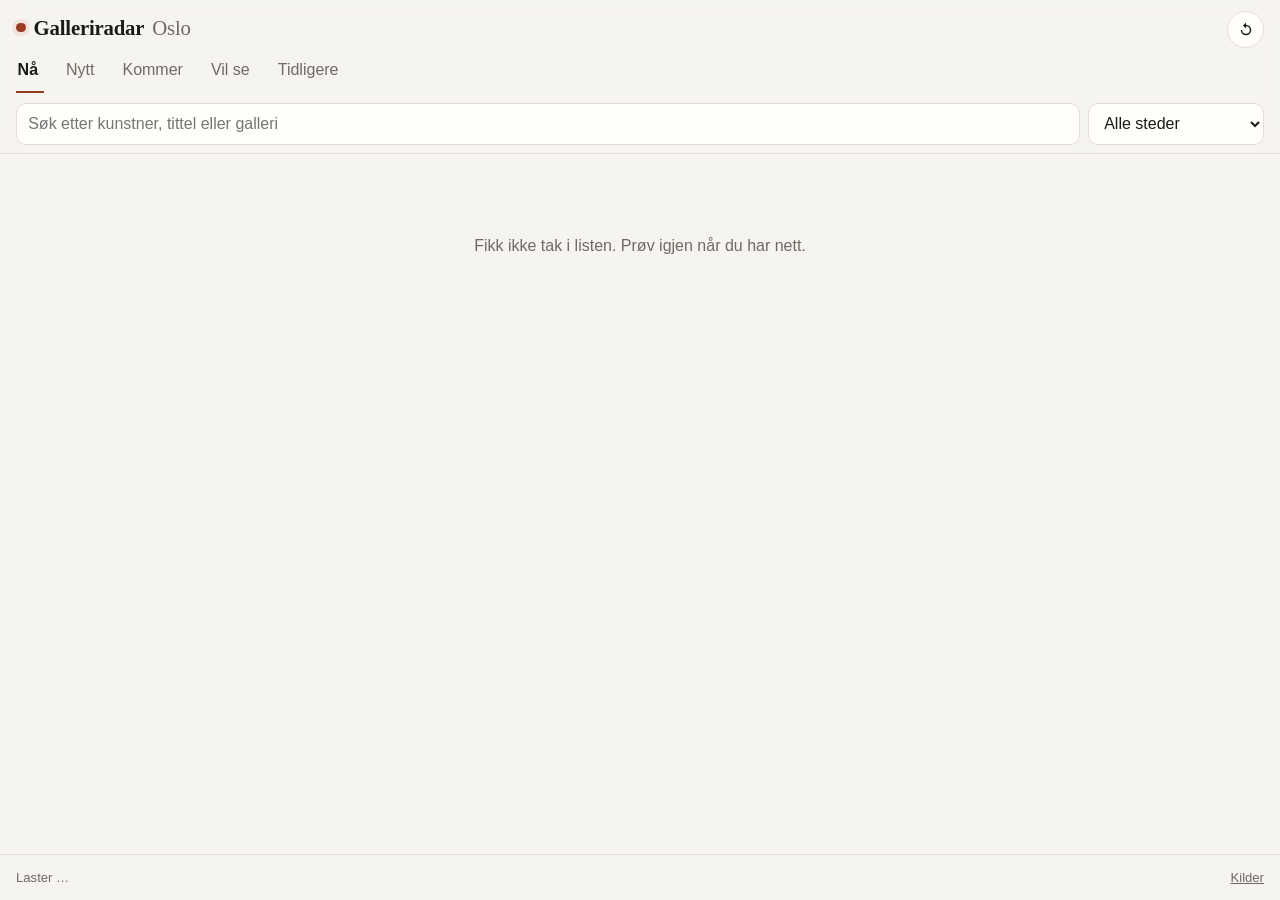
==== front/index.html @ ddc251dc "Lokal utgave: Flask-app med SQLite, innhøsting fra 20 Oslo-gallerier Co-Authored-By: Claude Opus 5 <" ====
<!doctype html>
<html lang="nb">
<head>
<meta charset="utf-8">
<meta name="viewport" content="width=device-width, initial-scale=1, viewport-fit=cover">
<title>Galleriradar Oslo</title>
<meta name="description" content="Hva skjer på gallerier og museer i Oslo">
<link rel="manifest" href="manifest.webmanifest">
<meta name="theme-color" content="#f6f4f0" media="(prefers-color-scheme: light)">
<meta name="theme-color" content="#131210" media="(prefers-color-scheme: dark)">
<meta name="apple-mobile-web-app-capable" content="yes">
<meta name="apple-mobile-web-app-title" content="Galleriradar">
<meta name="apple-mobile-web-app-status-bar-style" content="default">
<link rel="apple-touch-icon" href="ikon-192.png">
<link rel="icon" href="ikon-192.png">
<link rel="stylesheet" href="stil.css?v=2">
</head>
<body>
<header class="topp">
  <div class="topp__rad">
    <h1 class="merke"><span class="merke__prikk" aria-hidden="true"></span> Galleriradar<span class="merke__by"> Oslo</span></h1>
    <button id="oppdater" class="knapp knapp--ikon" title="Hent listen på nytt" aria-label="Hent listen på nytt">
      <svg viewBox="0 0 24 24" width="18" height="18" aria-hidden="true"><path fill="currentColor" d="M12 5V2L8 6l4 4V7a5 5 0 1 1-5 5H5a7 7 0 1 0 7-7z"/></svg>
    </button>
  </div>

  <nav class="faner" id="faner" aria-label="Visninger">
    <button class="fane fane--valgt" data-visning="aktuelt">Nå<span class="fane__tall" data-tall="aktuelt"></span></button>
    <button class="fane" data-visning="nytt">Nytt<span class="fane__tall fane__tall--ny" id="nytt-tall"></span></button>
    <button class="fane" data-visning="kommer">Kommer<span class="fane__tall" data-tall="kommer"></span></button>
    <button class="fane" data-visning="merket">Vil se<span class="fane__tall" data-tall="merket"></span></button>
    <button class="fane" data-visning="tidligere">Tidligere</button>
  </nav>

  <div class="sok">
    <input id="sok" type="search" placeholder="Søk etter kunstner, tittel eller galleri" autocomplete="off" aria-label="Søk">
    <select id="galleri" aria-label="Galleri"><option value="">Alle steder</option></select>
  </div>
</header>

<main id="innhold"><p class="laster">Henter utstillinger …</p></main>

<footer class="bunn">
  <span id="bunntekst">Laster …</span>
  <span class="bunn__hoyre"><a href="kilder.html">Kilder</a></span>
</footer>

<script src="app.js?v=2"></script>
</body>
</html>
---- front/stil.css ----
/* Galleriradar Oslo – lys og mørk drakt, mobil først. */
:root {
  --papir: #f6f4f0;
  --kort: #fffefb;
  --blekk: #1b1a18;
  --dempet: #6f6a62;
  --strek: #e2ddd3;
  --aksent: #9a3b22;
  --aksent-svak: #f2e3dd;
  --skygge: 0 1px 2px rgba(27, 26, 24, .05), 0 8px 24px -18px rgba(27, 26, 24, .35);
  --radius: 14px;
  --serif: "Iowan Old Style", "Palatino Linotype", Palatino, Georgia, serif;
  --sans: -apple-system, BlinkMacSystemFont, "Segoe UI", Roboto, Helvetica, Arial, sans-serif;
}
@media (prefers-color-scheme: dark) {
  :root {
    --papir: #131210; --kort: #1c1a17; --blekk: #ece8e1; --dempet: #9a938a;
    --strek: #2e2a25; --aksent: #e08a6a; --aksent-svak: #35251f;
    --skygge: 0 1px 2px rgba(0,0,0,.4), 0 10px 28px -20px rgba(0,0,0,.9);
  }
}
* { box-sizing: border-box; }
html { -webkit-text-size-adjust: 100%; }
body {
  margin: 0; min-height: 100dvh; display: flex; flex-direction: column;
  background: var(--papir); color: var(--blekk);
  font-family: var(--sans); font-size: 16px; line-height: 1.5;
  -webkit-font-smoothing: antialiased;
}

/* ── topp ── */
.topp {
  position: sticky; top: 0; z-index: 20;
  background: color-mix(in srgb, var(--papir) 92%, transparent);
  backdrop-filter: saturate(1.4) blur(12px);
  border-bottom: 1px solid var(--strek);
  padding: max(env(safe-area-inset-top), .5rem) 1rem .5rem;
}
.topp__rad { display: flex; align-items: center; justify-content: space-between; gap: 1rem; }
.merke {
  font-family: var(--serif); font-size: 1.3rem; font-weight: 600; margin: .25rem 0 .5rem;
  letter-spacing: -.01em; display: flex; align-items: center; gap: .5rem;
}
.merke__by { color: var(--dempet); font-weight: 400; }
.merke__prikk {
  width: .6rem; height: .6rem; border-radius: 50%; background: var(--aksent);
  box-shadow: 0 0 0 4px var(--aksent-svak);
}
.tilbake { text-decoration: none; color: var(--dempet); margin-right: .25rem; }

.knapp {
  font: inherit; cursor: pointer; border: 1px solid var(--strek); background: var(--kort);
  color: var(--blekk); border-radius: 999px; padding: .45rem .9rem;
}
.knapp:active { transform: scale(.97); }
.knapp--ikon { display: grid; place-items: center; width: 2.3rem; height: 2.3rem; padding: 0; }
.knapp--ikon.gaar svg { animation: snurr 1s linear infinite; }
@keyframes snurr { to { transform: rotate(360deg); } }

.faner { display: flex; gap: .25rem; overflow-x: auto; scrollbar-width: none; margin: 0 -1rem; padding: 0 1rem; }
.faner::-webkit-scrollbar { display: none; }
.fane {
  font: inherit; white-space: nowrap; cursor: pointer; background: none; border: 0;
  color: var(--dempet); padding: .4rem .1rem .6rem; margin-right: 1rem;
  border-bottom: 2px solid transparent;
}
.fane--valgt { color: var(--blekk); border-bottom-color: var(--aksent); font-weight: 600; }
.fane__tall { font-size: .75rem; color: var(--dempet); margin-left: .3rem; }
.fane__tall--ny:not(:empty) {
  background: var(--aksent); color: #fff; border-radius: 999px;
  padding: .05rem .4rem; font-weight: 700;
}

.sok { display: flex; gap: .5rem; padding-top: .6rem; }
.sok input, .sok select {
  font: inherit; color: var(--blekk); background: var(--kort);
  border: 1px solid var(--strek); border-radius: 10px; padding: .5rem .7rem; min-width: 0;
}
.sok input { flex: 1 1 auto; }
.sok select { flex: 0 1 40%; max-width: 11rem; }

/* ── liste ── */
main { flex: 1 0 auto; padding: 1rem; max-width: 1180px; width: 100%; margin: 0 auto; }
.laster, .tomt { color: var(--dempet); text-align: center; padding: 3rem 1rem; }

.rutenett { display: grid; gap: 1rem; grid-template-columns: 1fr; }
@media (min-width: 620px)  { .rutenett { grid-template-columns: repeat(2, 1fr); } }
@media (min-width: 980px)  { .rutenett { grid-template-columns: repeat(3, 1fr); } }

.kort {
  position: relative; display: flex; flex-direction: column; overflow: hidden;
  background: var(--kort); border: 1px solid var(--strek); border-radius: var(--radius);
  box-shadow: var(--skygge);
}
.kort__bilde { display: block; aspect-ratio: 3 / 2; background: var(--aksent-svak); overflow: hidden; }
.kort__bilde img { width: 100%; height: 100%; object-fit: cover; display: block; }
.kort__tekst { padding: .85rem .95rem 1rem; display: flex; flex-direction: column; gap: .3rem; flex: 1; }
.kort__sted {
  font-size: .74rem; text-transform: uppercase; letter-spacing: .07em;
  color: var(--dempet); display: flex; align-items: center; gap: .4rem; flex-wrap: wrap;
}
.kort__tittel { font-family: var(--serif); font-size: 1.12rem; line-height: 1.25; margin: .1rem 0; }
.kort__tittel a { color: inherit; text-decoration: none; }
.kort__tittel a:hover { text-decoration: underline; text-underline-offset: 3px; }
.kort__kunstnere { color: var(--dempet); font-size: .92rem; }
.kort__dato { font-size: .85rem; margin-top: auto; padding-top: .5rem; }
.kort__slutt { color: var(--aksent); font-weight: 600; }

.merkelapp {
  font-size: .68rem; letter-spacing: .06em; text-transform: uppercase; font-weight: 700;
  background: var(--aksent); color: #fff; border-radius: 999px; padding: .1rem .45rem;
}
.merkelapp--rolig { background: var(--aksent-svak); color: var(--aksent); }

.stjerne {
  position: absolute; top: .6rem; right: .6rem; width: 2rem; height: 2rem; border-radius: 50%;
  border: 0; cursor: pointer; display: grid; place-items: center; font-size: 1rem;
  background: color-mix(in srgb, var(--kort) 85%, transparent); color: var(--dempet);
  backdrop-filter: blur(6px); box-shadow: var(--skygge);
}
.stjerne[aria-pressed="true"] { color: var(--aksent); }

.beskjed {
  background: var(--aksent-svak); border: 1px solid var(--strek); color: var(--blekk);
  border-radius: var(--radius); padding: .7rem .9rem; margin-bottom: 1rem;
  display: flex; gap: .75rem; align-items: center; justify-content: space-between;
}

/* ── bunn ── */
.bunn {
  flex-shrink: 0; border-top: 1px solid var(--strek); color: var(--dempet);
  font-size: .82rem; padding: .8rem 1rem calc(.8rem + env(safe-area-inset-bottom));
  display: flex; gap: 1rem; justify-content: space-between; align-items: center; flex-wrap: wrap;
}
.bunn a { color: var(--dempet); }
.bunn__hoyre { display: flex; gap: 1rem; align-items: center; }
.bryter { display: flex; gap: .35rem; align-items: center; cursor: pointer; }

/* ── kildesiden ── */
.kilder { max-width: 900px; }
.kilder__ingress { color: var(--dempet); font-size: .9rem; max-width: 60ch; }
.tabell { width: 100%; border-collapse: collapse; font-size: .9rem; }
.tabell th, .tabell td { text-align: left; padding: .5rem .4rem; border-bottom: 1px solid var(--strek); }
.tabell th { font-size: .75rem; text-transform: uppercase; letter-spacing: .06em; color: var(--dempet); }
.tabell .h { text-align: right; font-variant-numeric: tabular-nums; }
.dempet { color: var(--dempet); }
.rad--feil td { background: color-mix(in srgb, var(--aksent) 8%, transparent); }
.rad--tom td { background: color-mix(in srgb, var(--dempet) 8%, transparent); }
code { font-size: .85em; background: var(--aksent-svak); padding: .1rem .3rem; border-radius: 4px; }
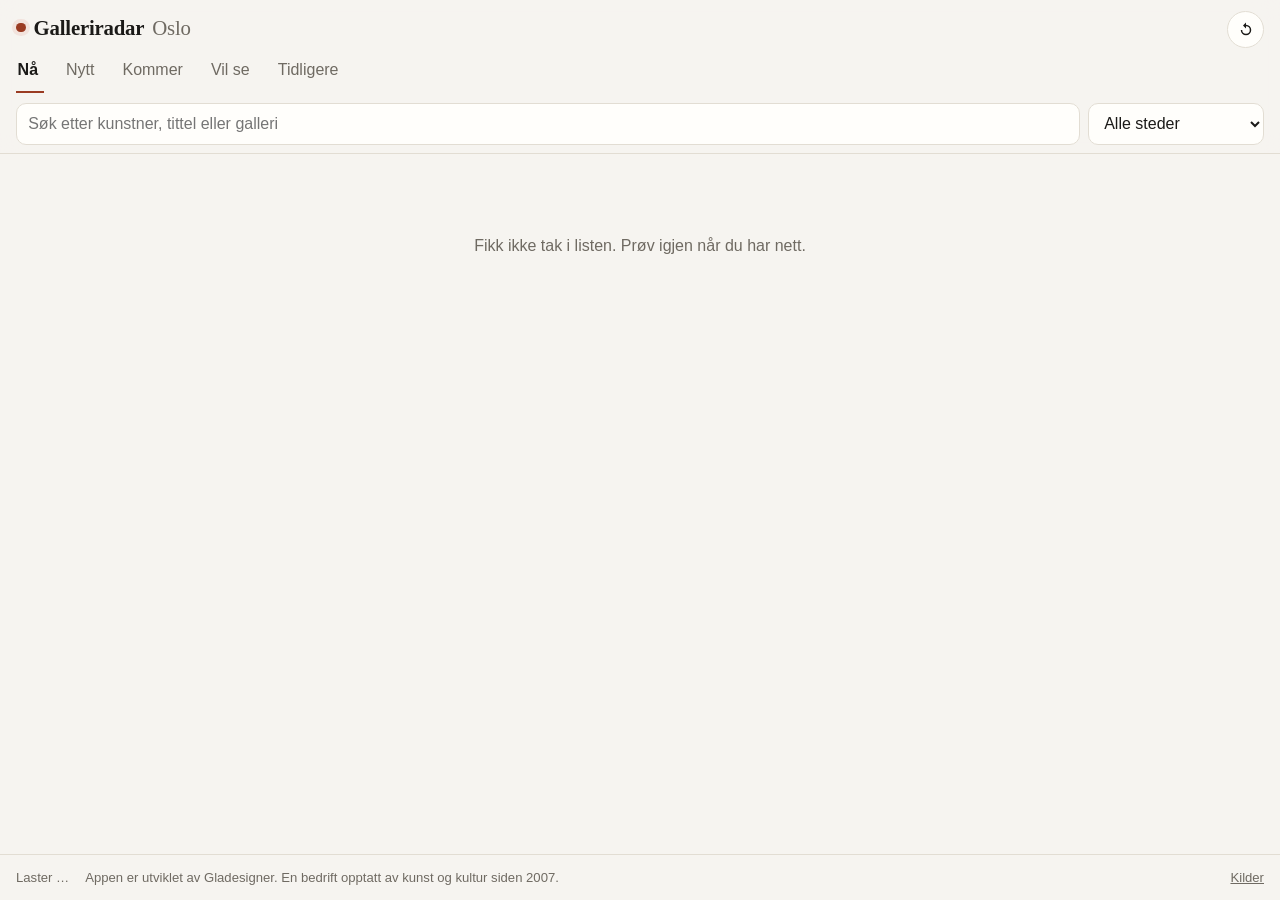
==== commit 58afc1aa: "Datokontroll, bilder og «Nytt» som åpningsdato «Nytt» er nå utstillinger som har åpnet i dag eller d" ====
--- a/front/index.html
+++ b/front/index.html
@@ -42,6 +42,7 @@
 
 <footer class="bunn">
   <span id="bunntekst">Laster …</span>
+  <span class="bunn__kreditt">Appen er utviklet av Gladesigner. En bedrift opptatt av kunst og kultur siden 2007.</span>
   <span class="bunn__hoyre"><a href="kilder.html">Kilder</a></span>
 </footer>
 
--- a/front/stil.css
+++ b/front/stil.css
@@ -134,6 +134,7 @@
 }
 .bunn a { color: var(--dempet); }
 .bunn__hoyre { display: flex; gap: 1rem; align-items: center; }
+.bunn__kreditt { flex: 1 1 18rem; min-width: 0; }
 .bryter { display: flex; gap: .35rem; align-items: center; cursor: pointer; }
 
 /* ── kildesiden ── */
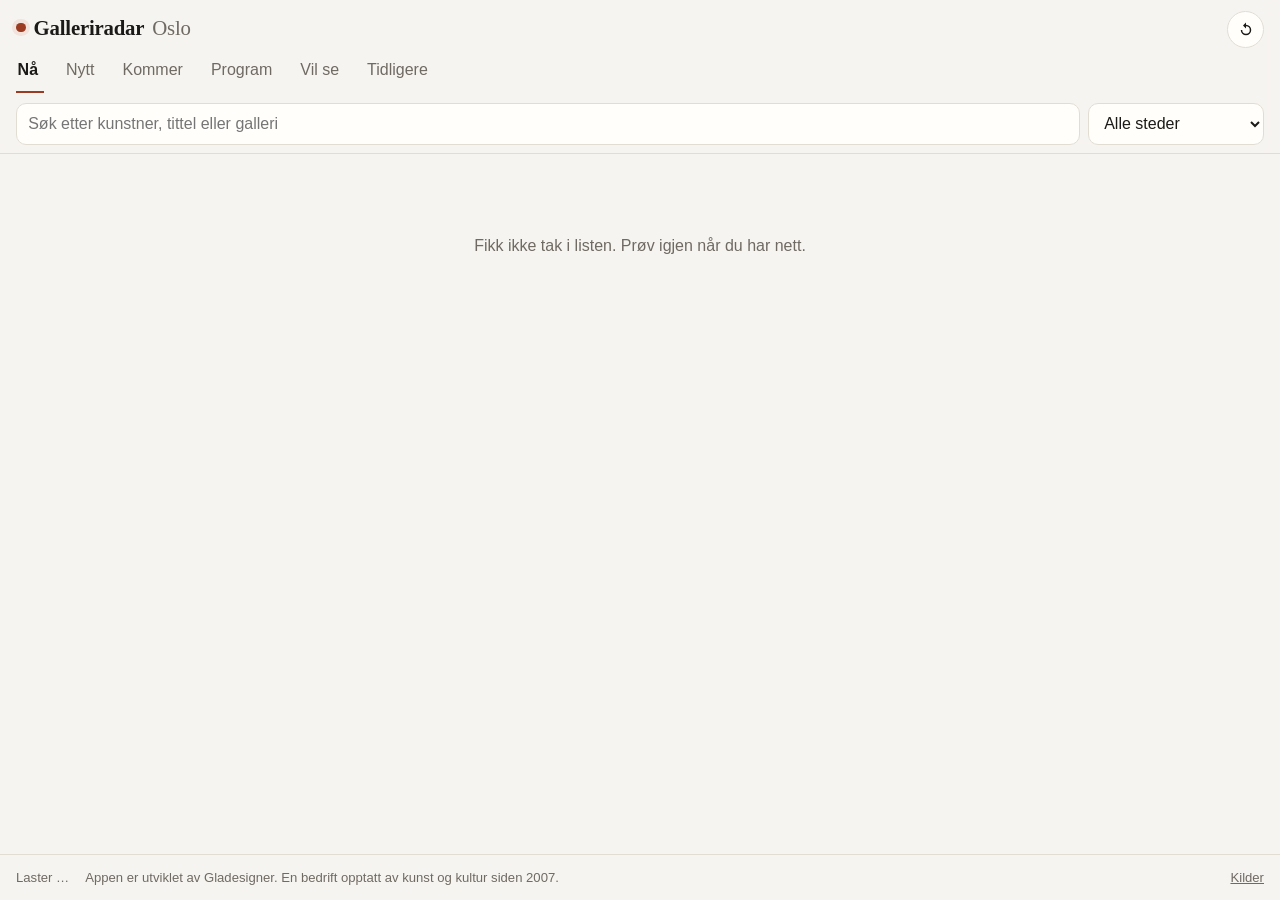
==== commit 8c77880f: "Arrangementer skilles fra utstillinger En omvisning klokka 14 er ikke en utstilling som står fra dat" ====
--- a/front/index.html
+++ b/front/index.html
@@ -28,6 +28,7 @@
     <button class="fane fane--valgt" data-visning="aktuelt">Nå<span class="fane__tall" data-tall="aktuelt"></span></button>
     <button class="fane" data-visning="nytt">Nytt<span class="fane__tall fane__tall--ny" id="nytt-tall"></span></button>
     <button class="fane" data-visning="kommer">Kommer<span class="fane__tall" data-tall="kommer"></span></button>
+    <button class="fane" data-visning="arrangement">Program<span class="fane__tall" data-tall="arrangement"></span></button>
     <button class="fane" data-visning="merket">Vil se<span class="fane__tall" data-tall="merket"></span></button>
     <button class="fane" data-visning="tidligere">Tidligere</button>
   </nav>
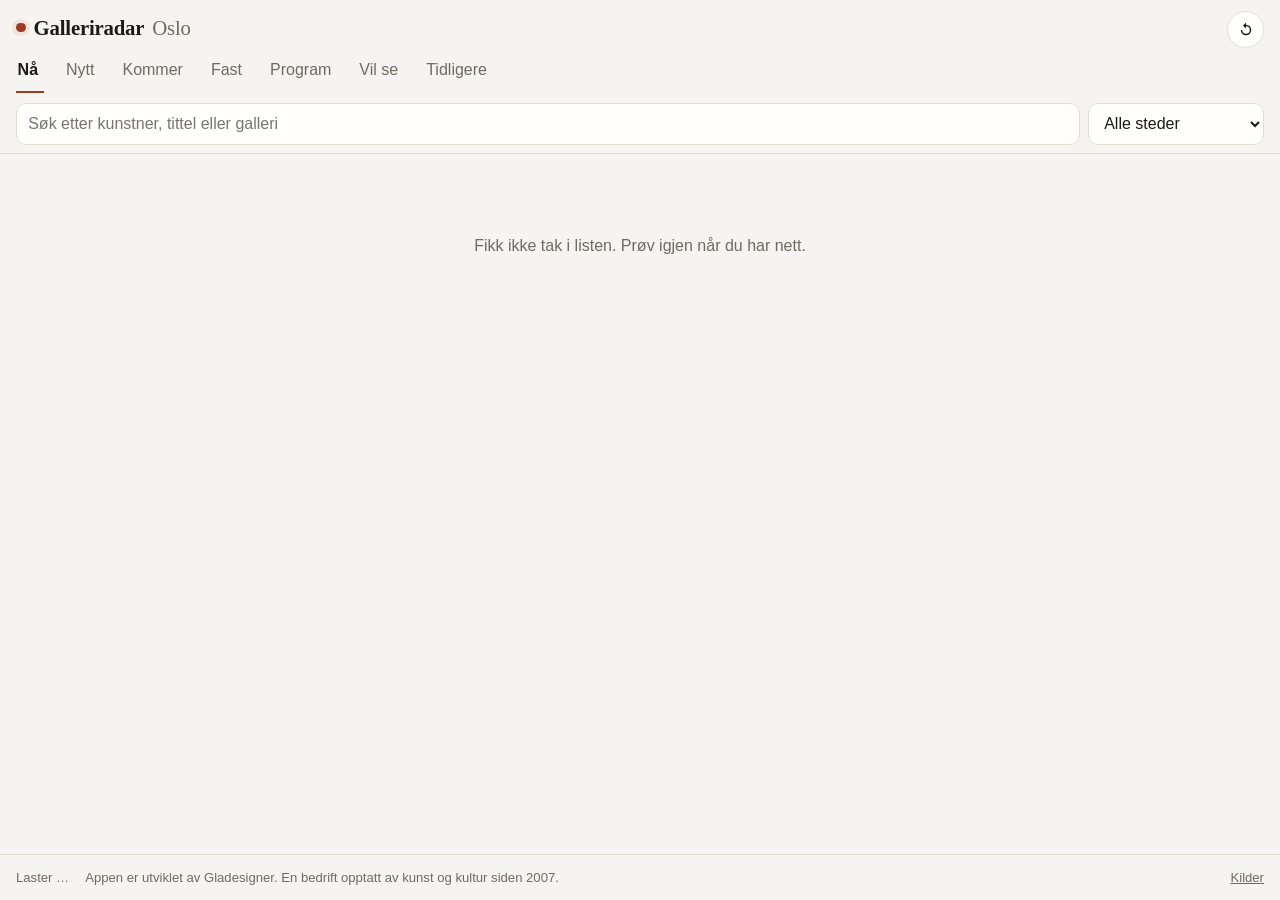
==== commit 0141898e: "Faste utstillinger i egen kategori, og Nasjonalbiblioteket med Utstillinger uten oppgitt sluttdato e" ====
--- a/front/index.html
+++ b/front/index.html
@@ -28,6 +28,7 @@
     <button class="fane fane--valgt" data-visning="aktuelt">Nå<span class="fane__tall" data-tall="aktuelt"></span></button>
     <button class="fane" data-visning="nytt">Nytt<span class="fane__tall fane__tall--ny" id="nytt-tall"></span></button>
     <button class="fane" data-visning="kommer">Kommer<span class="fane__tall" data-tall="kommer"></span></button>
+    <button class="fane" data-visning="fast">Fast<span class="fane__tall" data-tall="fast"></span></button>
     <button class="fane" data-visning="arrangement">Program<span class="fane__tall" data-tall="arrangement"></span></button>
     <button class="fane" data-visning="merket">Vil se<span class="fane__tall" data-tall="merket"></span></button>
     <button class="fane" data-visning="tidligere">Tidligere</button>
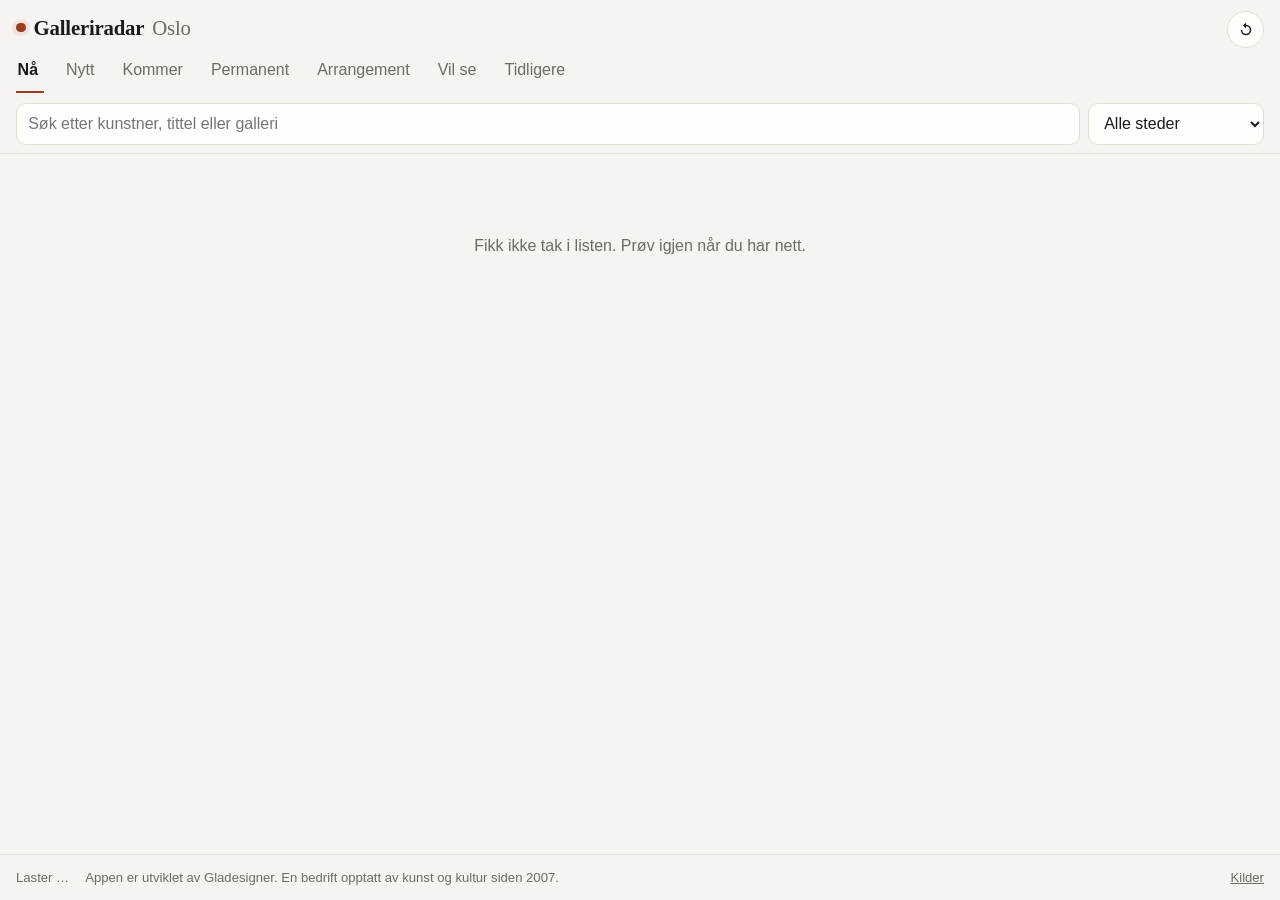
==== commit 19728ef4: "Permanent betyr uten datoer, ikke uten sluttdato En utstilling som har åpnet, men mangler sluttdato," ====
--- a/front/index.html
+++ b/front/index.html
@@ -28,8 +28,8 @@
     <button class="fane fane--valgt" data-visning="aktuelt">Nå<span class="fane__tall" data-tall="aktuelt"></span></button>
     <button class="fane" data-visning="nytt">Nytt<span class="fane__tall fane__tall--ny" id="nytt-tall"></span></button>
     <button class="fane" data-visning="kommer">Kommer<span class="fane__tall" data-tall="kommer"></span></button>
-    <button class="fane" data-visning="fast">Fast<span class="fane__tall" data-tall="fast"></span></button>
-    <button class="fane" data-visning="arrangement">Program<span class="fane__tall" data-tall="arrangement"></span></button>
+    <button class="fane" data-visning="fast">Permanent<span class="fane__tall" data-tall="fast"></span></button>
+    <button class="fane" data-visning="arrangement">Arrangement<span class="fane__tall" data-tall="arrangement"></span></button>
     <button class="fane" data-visning="merket">Vil se<span class="fane__tall" data-tall="merket"></span></button>
     <button class="fane" data-visning="tidligere">Tidligere</button>
   </nav>
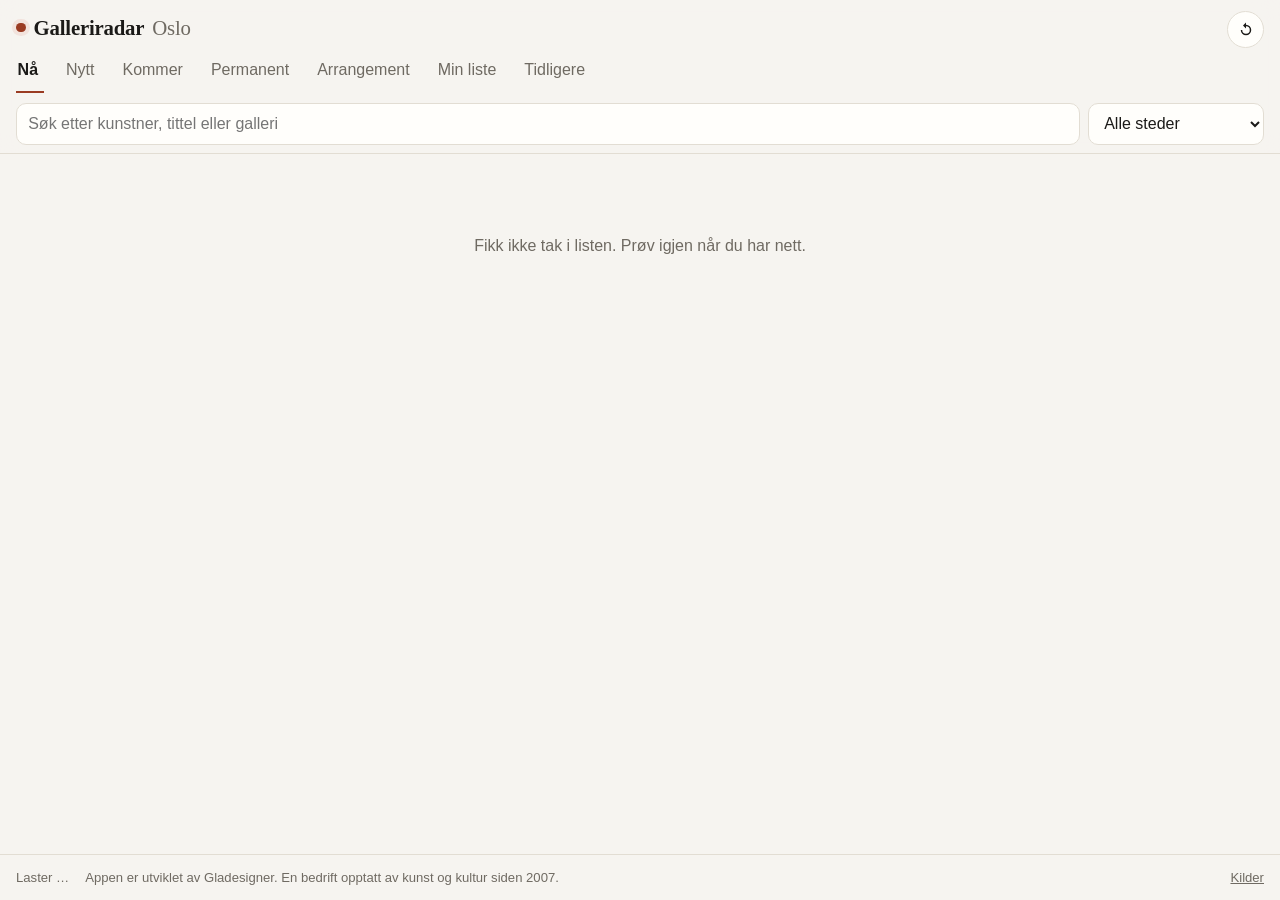
==== commit b11db58c: "Min liste: en knapp som sier hva den gjør Stjerna i hjørnet var ikke tydelig nok. Utstillingssiden h" ====
--- a/front/index.html
+++ b/front/index.html
@@ -30,7 +30,7 @@
     <button class="fane" data-visning="kommer">Kommer<span class="fane__tall" data-tall="kommer"></span></button>
     <button class="fane" data-visning="fast">Permanent<span class="fane__tall" data-tall="fast"></span></button>
     <button class="fane" data-visning="arrangement">Arrangement<span class="fane__tall" data-tall="arrangement"></span></button>
-    <button class="fane" data-visning="merket">Vil se<span class="fane__tall" data-tall="merket"></span></button>
+    <button class="fane" data-visning="merket">Min liste<span class="fane__tall" data-tall="merket"></span></button>
     <button class="fane" data-visning="tidligere">Tidligere</button>
   </nav>
 
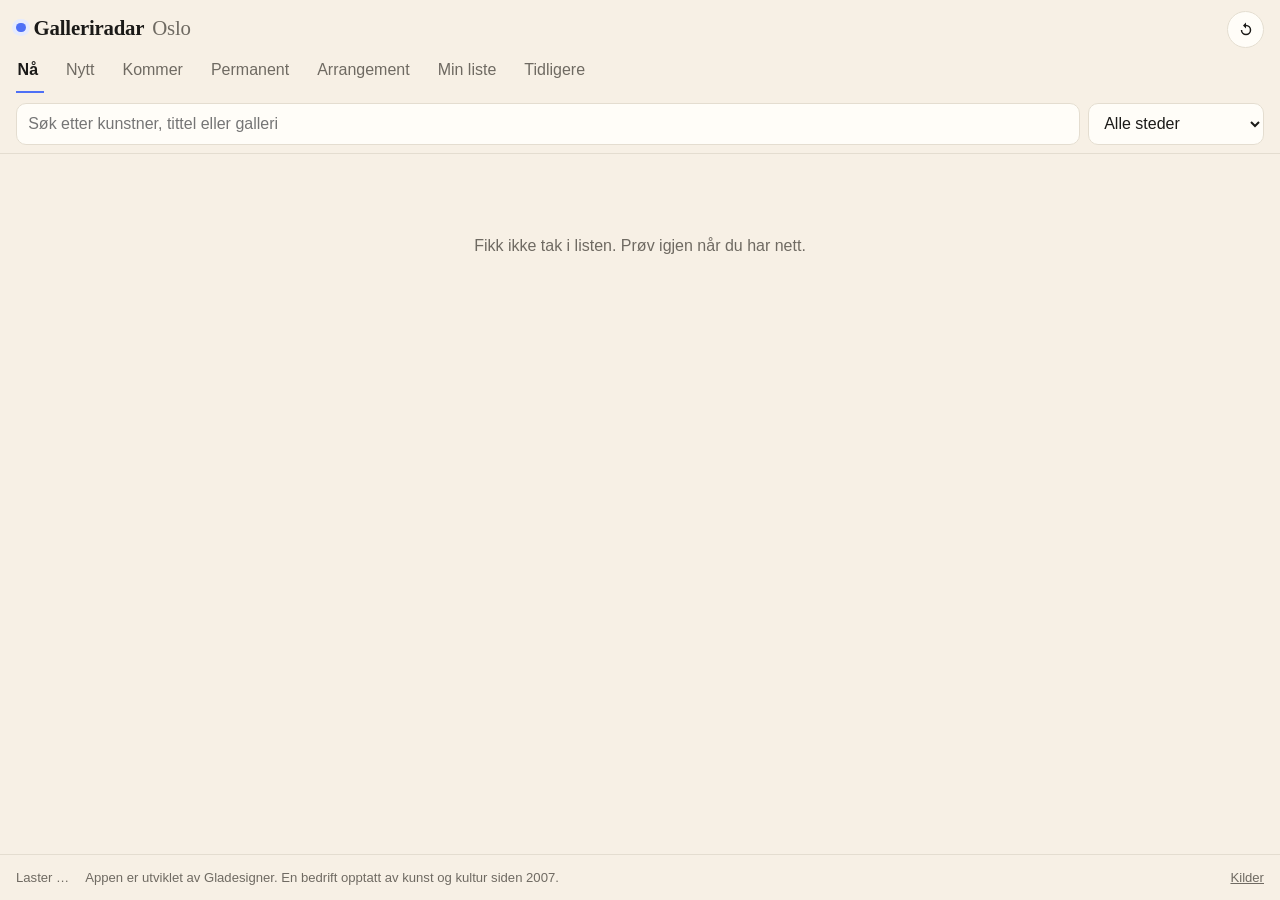
==== commit 35e2be15: "Østlandet utenfor Oslo, og K.U.K i Trondheim Nye kilder: Galleri F 15 (Moss), Kunsthall Grenland, Ki" ====
--- a/front/index.html
+++ b/front/index.html
@@ -6,7 +6,7 @@
 <title>Galleriradar Oslo</title>
 <meta name="description" content="Hva skjer på gallerier og museer i Oslo">
 <link rel="manifest" href="manifest.webmanifest">
-<meta name="theme-color" content="#f6f4f0" media="(prefers-color-scheme: light)">
+<meta name="theme-color" content="#f7f0e5" media="(prefers-color-scheme: light)">
 <meta name="theme-color" content="#131210" media="(prefers-color-scheme: dark)">
 <meta name="apple-mobile-web-app-capable" content="yes">
 <meta name="apple-mobile-web-app-title" content="Galleriradar">
--- a/front/stil.css
+++ b/front/stil.css
@@ -1,12 +1,16 @@
 /* Galleriradar Oslo – lys og mørk drakt, mobil først. */
 :root {
-  --papir: #f6f4f0;
-  --kort: #fffefb;
+  --papir: #f7f0e5;
+  --kort: #fffdf8;
   --blekk: #1b1a18;
   --dempet: #6f6a62;
-  --strek: #e2ddd3;
-  --aksent: #9a3b22;
-  --aksent-svak: #f2e3dd;
+  --strek: #e4ddd0;
+  /* Samme palett som appikonet: kobolt å trykke på, magenta for nytt,
+     oransje for det som snart er over. */
+  --aksent: #4e70f6;
+  --aksent-svak: #e6ebfe;
+  --merke: #c33fd8;
+  --haster: #d1761f;
   --skygge: 0 1px 2px rgba(27, 26, 24, .05), 0 8px 24px -18px rgba(27, 26, 24, .35);
   --radius: 14px;
   --serif: "Iowan Old Style", "Palatino Linotype", Palatino, Georgia, serif;
@@ -15,7 +19,8 @@
 @media (prefers-color-scheme: dark) {
   :root {
     --papir: #131210; --kort: #1c1a17; --blekk: #ece8e1; --dempet: #9a938a;
-    --strek: #2e2a25; --aksent: #e08a6a; --aksent-svak: #35251f;
+    --strek: #2e2a25; --aksent: #7d9bff; --aksent-svak: #1c2340;
+    --merke: #e58bf5; --haster: #f0a45c;
     --skygge: 0 1px 2px rgba(0,0,0,.4), 0 10px 28px -20px rgba(0,0,0,.9);
   }
 }
@@ -67,7 +72,7 @@
 .fane--valgt { color: var(--blekk); border-bottom-color: var(--aksent); font-weight: 600; }
 .fane__tall { font-size: .75rem; color: var(--dempet); margin-left: .3rem; }
 .fane__tall--ny:not(:empty) {
-  background: var(--aksent); color: #fff; border-radius: 999px;
+  background: var(--merke); color: #fff; border-radius: 999px;
   padding: .05rem .4rem; font-weight: 700;
 }
 
@@ -104,11 +109,11 @@
 .kort__tittel a:hover { text-decoration: underline; text-underline-offset: 3px; }
 .kort__kunstnere { color: var(--dempet); font-size: .92rem; }
 .kort__dato { font-size: .85rem; margin-top: auto; padding-top: .5rem; }
-.kort__slutt { color: var(--aksent); font-weight: 600; }
+.kort__slutt { color: var(--haster); font-weight: 600; }
 
 .merkelapp {
   font-size: .68rem; letter-spacing: .06em; text-transform: uppercase; font-weight: 700;
-  background: var(--aksent); color: #fff; border-radius: 999px; padding: .1rem .45rem;
+  background: var(--merke); color: #fff; border-radius: 999px; padding: .1rem .45rem;
 }
 .merkelapp--rolig { background: var(--aksent-svak); color: var(--aksent); }
 
@@ -118,7 +123,7 @@
   background: color-mix(in srgb, var(--kort) 85%, transparent); color: var(--dempet);
   backdrop-filter: blur(6px); box-shadow: var(--skygge);
 }
-.stjerne[aria-pressed="true"] { color: var(--aksent); }
+.stjerne[aria-pressed="true"] { color: var(--merke); }
 
 .beskjed {
   background: var(--aksent-svak); border: 1px solid var(--strek); color: var(--blekk);
